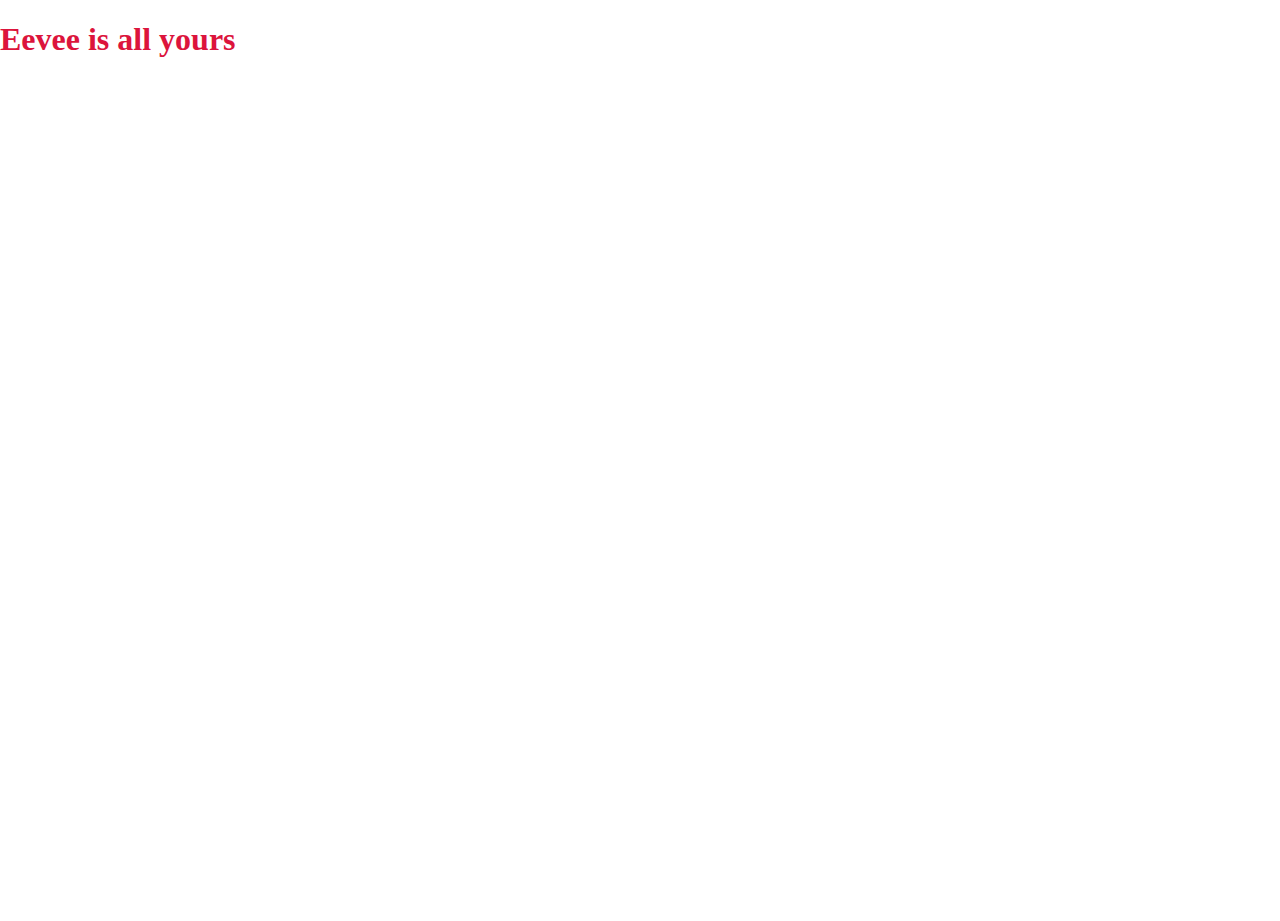
==== index.html @ 0da8eab3 "Add files via upload" ====
<!doctype html>
<html lang="nl">
	
<head>
	<meta charset="UTF-8">
	<meta name="author" content="jouw naam">
	<meta name="viewport" content="width=device-width, initial-scale=1">
	
	<title>VIDii 2011/22 - Eeveelution</title>
	
	<link href="styles/style.css" rel="stylesheet">
	<link rel="icon" type="image/svg+xml" href="images/favicon.svg">
</head>

<body>

		<h1>Eevee is all yours</h1>

	<script src="scripts/script.js"></script>
</body>
	
</html>
---- styles/style.css ----
/* CSS Document */
*, *::after, *::before {
  box-sizing:border-box;  
}

html, body {
  height:100%;
  margin:0;
}

button:not([disabled]) {
  cursor:pointer;
}

/* jouw CSS vanaf hier */

h1 {
  color:crimson;
}
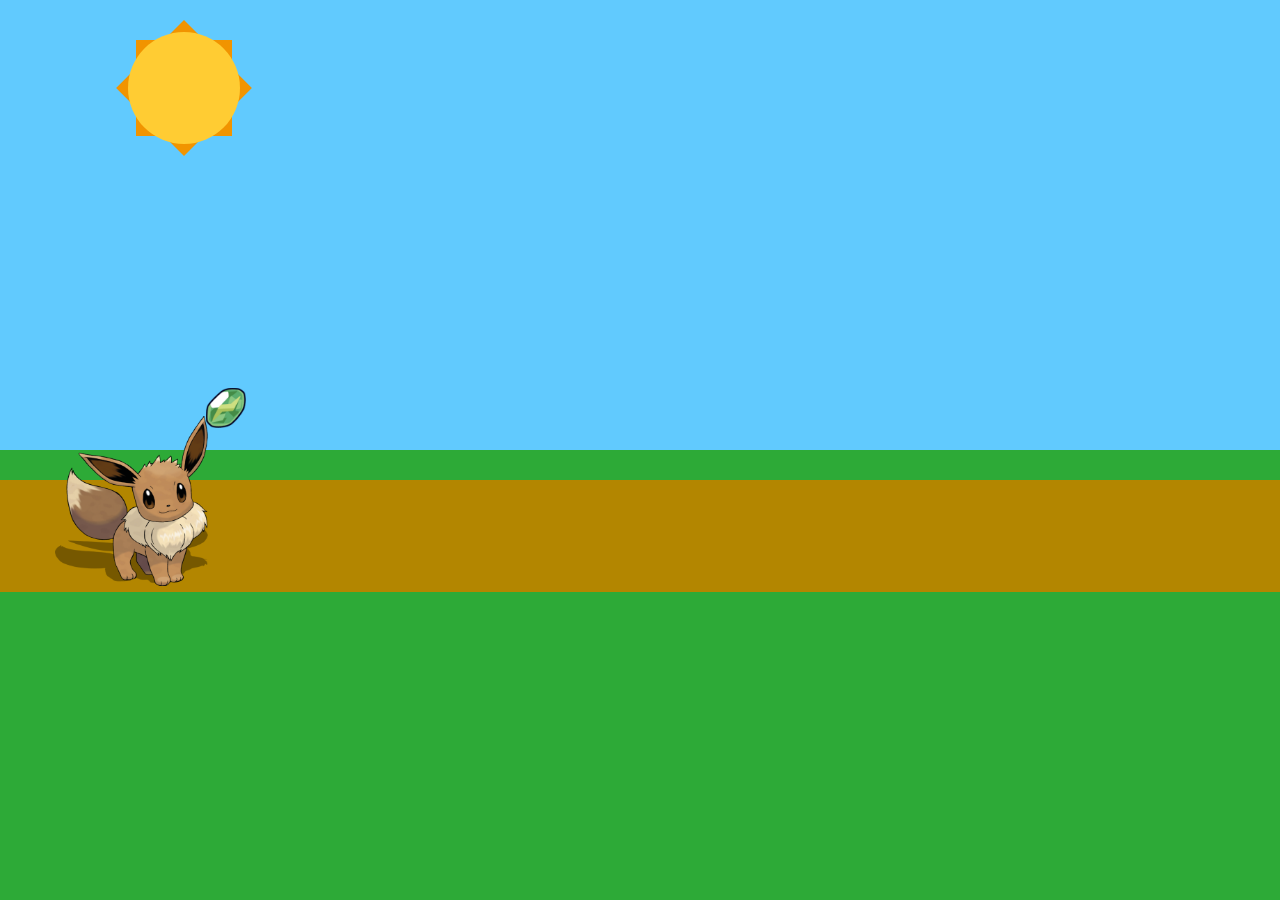
==== commit ba2a87c4: "Add files via upload" ====
--- a/index.html
+++ b/index.html
@@ -3,7 +3,7 @@
 	
 <head>
 	<meta charset="UTF-8">
-	<meta name="author" content="jouw naam">
+	<meta name="author" content="Olivier Leufkens">
 	<meta name="viewport" content="width=device-width, initial-scale=1">
 	
 	<title>VIDii 2011/22 - Eeveelution</title>
@@ -13,8 +13,25 @@
 </head>
 
 <body>
+	<div class="sun">
+		<div class="sunrays"></div>
+		<div class="suncore"></div>
+	</div>
 
-		<h1>Eevee is all yours</h1>
+	<div class="clouds">
+		<div class="cloud1"></div>
+		<div class="cloud2"></div>
+	</div>
+
+	<div class="road"></div>
+
+	<div>
+		<img src="/images/eevee.png" alt="eevee" class="eevee"/>
+	</div>
+
+	<button>
+		<img src="/images/thunderstone.png" alt="thunderstone" class="thunderstone"/>
+	</button>
 
 	<script src="scripts/script.js"></script>
 </body>
--- a/styles/style.css
+++ b/styles/style.css
@@ -6,14 +6,190 @@
 html, body {
   height:100%;
   margin:0;
+  background-image: linear-gradient(rgb(97, 202, 254) 50%,rgb(45, 170, 55) 50%);
+  overflow: hidden;
 }
 
 button:not([disabled]) {
   cursor:pointer;
 }
 
-/* jouw CSS vanaf hier */
+/* EEVEE */
 
-h1 {
-  color:crimson;
+.eevee {
+  width: 14em;
+  height: 12em;
+  position: absolute;
+  /* left: 10em; */
+  top: 25em;
+  animation-name: eevee;
+  animation-duration: 20s;
+  animation-timing-function: linear;
+  animation-iteration-count: infinite;
+}
+@keyframes eevee {
+  0% {transform: translatex(-18em)}
+  100% {transform:translatex(calc(100vw + 14em))}
+}
+
+/* THUNDERSTONE */
+
+img.ThunderstoneEvolve {
+	content: url("../images/jolteon.png");
+}
+
+button {
+  position: absolute;
+  left: 15em;
+  top: 29em;
+  background:none;
+  border:none;
+  outline:none;
+}
+
+button:hover {
+  filter: 
+    drop-shadow(0 0 0.125em dodgerblue)
+    drop-shadow(0 0 0.25em dodgerblue)
+    drop-shadow(0 0 0.5em dodgerblue  )
+    drop-shadow(0 0 0.75em gold);
+}
+
+.thunderstone {
+  width:3em;
+  height: 3em;
+
+}
+
+/* ROAD */
+
+.road {
+  width: 100em;
+  height: 7em;
+  top: 30em;
+  position: absolute;
+  background-color: hsl(45 100% 35%);
+}
+
+/* CLOUDS */
+
+.cloud1 {
+  width: 20em;
+  height: 6em;
+  background: rgb(255 255 255);
+  border-radius: 25em;
+  position: absolute;
+  top: 11em;
+  left: -25em;
+  animation-name: cloud1;
+  animation-duration: 300s;
+  animation-iteration-count: infinite;
+  animation-timing-function: linear;
+  animation-delay: -150s;
+  opacity: .9;
+}
+.cloud1:before {
+  content: "";
+  position: absolute;
+  top: -5em;
+  box-sizing: border-box;
+  height: 10em;
+  width: 10em;
+  left: 4em;
+  border-radius: 50%;
+  background: rgb(255 255 255);
+}
+.cloud1:after {
+  content: "";
+  position: absolute;
+  height: 14em;
+  width: 14em;
+  top: -8em;
+  left: 11em;
+  border-radius: 50%;
+  box-sizing: border-box;
+  background: rgb(255, 255, 255);
+}
+@keyframes cloud1 {
+  0% {transform: translatex(0em)}
+  100% {transform: translatex(calc(100vw + 25em))}
+}
+
+.cloud2 {
+  width: 20em;
+  height: 6em;
+  background: rgb(255, 255, 255);
+  border-radius: 25em;
+  position: absolute;
+  top: 9em;
+  left: -25em;
+  animation-name: cloud1;
+  animation-duration: 300s;
+  animation-iteration-count: infinite;
+  animation-timing-function: linear;
+  animation-delay: -300s;
+  opacity: .9;
+}
+.cloud2:before {
+  content: "";
+  position: absolute;
+  top: -5em;
+  box-sizing: border-box;
+  height: 10em;
+  width: 10em;
+  left: 4em;
+  border-radius: 50%;
+  background: rgb(255, 255, 255);
+}
+.cloud2:after {
+  content: "";
+  position: absolute;
+  height: 14em;
+  width: 14em;
+  top: -8em;
+  left: 11em;
+  border-radius: 50%;
+  box-sizing: border-box;
+  background: rgb(255, 255, 255);
+}
+
+/* SUN */
+
+.suncore {
+  width: 7em;
+  height: 7em;
+  position: absolute;
+  top: 2em;
+  left: 8em;
+  background: hsl(45, 100%, 60%);
+  border-radius: 50%
+}
+
+.sunrays {
+  background: rgb(241, 148, 0);
+  top: 2.5em;
+  left: 8.5em;
+  width: 6em;
+  height: 6em;
+  position: absolute;
+  animation-name: sunrays;
+  animation-duration: 20s;
+  animation-iteration-count: infinite;
+  animation-timing-function: linear;
+}
+
+.sunrays:before {
+  content: "";
+  background: rgb(241, 148, 0);
+  top: 0em;
+  left: 0em;
+  width: 6em;
+  height: 6em;
+  position: absolute;
+  transform: rotate(45deg);
+}
+
+@keyframes sunrays {
+  0% {transform: rotate(0)}
+  100% {transform: rotate(180deg)}
 }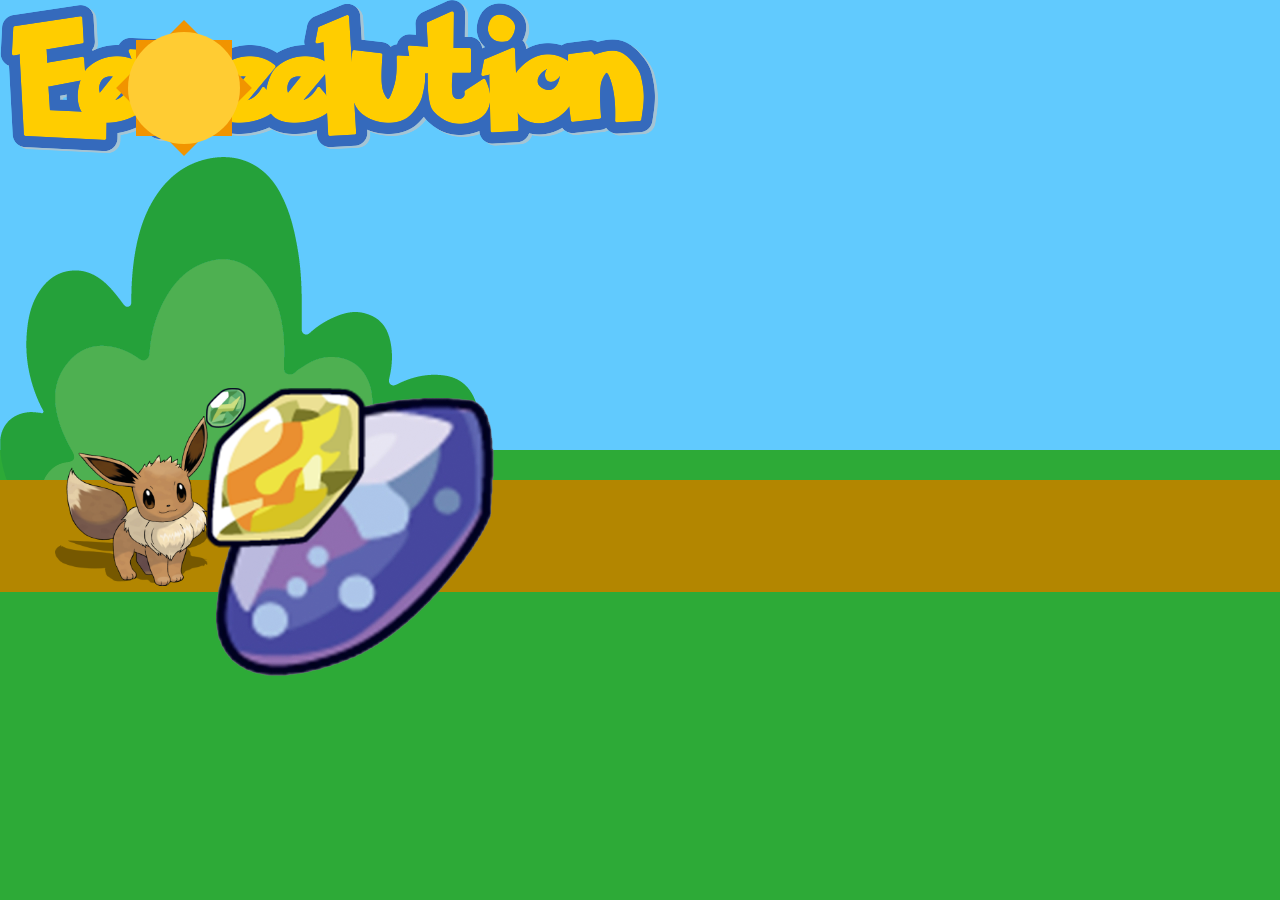
==== commit de66923e: "Add files via upload" ====
--- a/index.html
+++ b/index.html
@@ -1,6 +1,8 @@
 <!doctype html>
 <html lang="nl">
 	
+
+
 <head>
 	<meta charset="UTF-8">
 	<meta name="author" content="Olivier Leufkens">
@@ -12,26 +14,54 @@
 	<link rel="icon" type="image/svg+xml" href="images/favicon.svg">
 </head>
 
+
+
 <body>
+	<div id="logoContainer">
+		<img src="/images/logo.png" alt="logo" class="logo"/>
+	</div>
+
+	<!-- SUN -->
 	<div class="sun">
 		<div class="sunrays"></div>
 		<div class="suncore"></div>
 	</div>
 
+	<!-- CLOUDS -->
 	<div class="clouds">
 		<div class="cloud1"></div>
 		<div class="cloud2"></div>
 	</div>
 
+	<!-- BUSHES -->
+	<div class="bushes">
+		<img src="/images/bush1.png" alt="bush1" class="bush1"/>
+	</div>
+
 	<div class="road"></div>
+
 
 	<div>
 		<img src="/images/eevee.png" alt="eevee" class="eevee"/>
 	</div>
 
-	<button>
-		<img src="/images/thunderstone.png" alt="thunderstone" class="thunderstone"/>
-	</button>
+
+<!-- **************** -->
+<!-- BUTTONS -->
+<!-- **************** -->
+	<div>
+		<button>
+			<img src="/images/thunderstone.png" alt="thunderstone" class="thunderstone"/>
+		</button>
+
+		<button>
+			<img src="/images/waterstone.png" alt="waterstone" class="waterstone"/>
+		</button>
+
+		<button>
+			<img src="/images/firestone.png" alt="firestone" class="firestone"/>
+		</button>
+	</div>	
 
 	<script src="scripts/script.js"></script>
 </body>
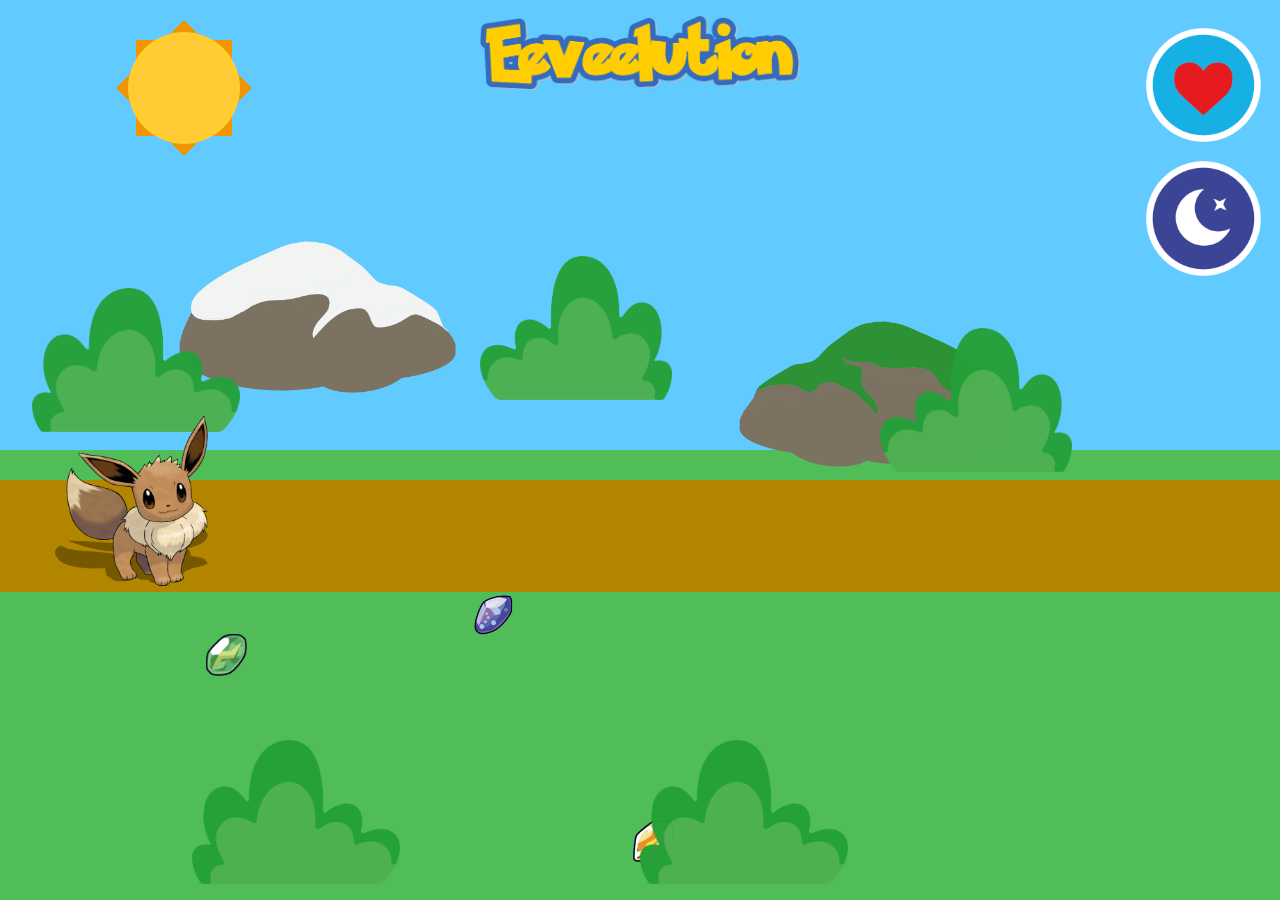
==== commit ef9c399e: "Add files via upload" ====
--- a/index.html
+++ b/index.html
@@ -21,11 +21,19 @@
 		<img src="/images/logo.png" alt="logo" class="logo"/>
 	</div>
 
+
+<!-- **************** -->
+<!-- ELEMENTS -->
+<!-- **************** -->
+
 	<!-- SUN -->
 	<div class="sun">
 		<div class="sunrays"></div>
 		<div class="suncore"></div>
 	</div>
+
+	<!-- MOON -->
+	<div class="moon"></div>
 
 	<!-- CLOUDS -->
 	<div class="clouds">
@@ -35,31 +43,51 @@
 
 	<!-- BUSHES -->
 	<div class="bushes">
-		<img src="/images/bush1.png" alt="bush1" class="bush1"/>
+		<img src="images/bush1.png" alt="bush1" class="bush1"/>
+		<img src="images/bush1.png" alt="bush2" class="bush2"/>
+		<img src="images/bush3.png" alt="bush3" class="bush3"/>
+		<img src="images/bush3.png" alt="bush4" class="bush4"/>
+		<img src="images/bush1.png" alt="bush5" class="bush5"/>
 	</div>
 
 	<div class="road"></div>
 
-
 	<div>
-		<img src="/images/eevee.png" alt="eevee" class="eevee"/>
+		<img src="images/eevee.png" alt="eevee" class="eevee"/>
 	</div>
 
 
 <!-- **************** -->
-<!-- BUTTONS -->
+<!-- BUTTONS - EVOLUTIONS -->
 <!-- **************** -->
 	<div>
+		<!-- 1. THUNDERSTONE -->
 		<button>
-			<img src="/images/thunderstone.png" alt="thunderstone" class="thunderstone"/>
+			<img src="images/thunderstone.png" alt="thunderstone" class="thunderstone"/>
 		</button>
-
+		<!-- 2. WATERSTONE -->
 		<button>
-			<img src="/images/waterstone.png" alt="waterstone" class="waterstone"/>
+			<img src="images/waterstone.png" alt="waterstone" class="waterstone"/>
 		</button>
-
+		<!-- 3. FIRESTONE -->
 		<button>
-			<img src="/images/firestone.png" alt="firestone" class="firestone"/>
+			<img src="images/firestone.png" alt="firestone" class="firestone"/>
+		</button>
+		<!-- 4. FRIENDSHIP -->
+		<button>
+			<img src="images/button-friendship.png" alt="friendship" class="friendship"/>
+		</button>
+		<!-- 5. NIGHT -->
+		<button>
+			<img src="images/button-night.png" alt="night" class="night"/>
+		</button>
+		<!-- 6. ICESTONE/ICEROCK -->
+		<button>
+			<img src="images/icestone.png" alt="icestone" class="icestone"/>
+		</button>
+		<!-- 6. MOSS ON ROCK -->
+		<button>
+			<img src="images/moss.png" alt="moss" class="moss"/>
 		</button>
 	</div>	
 
--- a/styles/style.css
+++ b/styles/style.css
@@ -6,63 +6,372 @@
 html, body {
   height:100%;
   margin:0;
-  background-image: linear-gradient(rgb(97, 202, 254) 50%,rgb(45, 170, 55) 50%);
+  background-image: linear-gradient(rgb(97, 202, 254) 50%,rgb(81, 189, 89) 50%);
   overflow: hidden;
 }
 
-button:not([disabled]) {
-  cursor:pointer;
-}
-
+/***********/
+/* CUSTOM PROPORITIES */
+/***********/
+
+:root {
+  --size: 4em;
+}
+
+
+
+/***********/
+/* LOGO - HEADER */
+/***********/
+
+#logoContainer {
+  width: 100%;
+  margin-top: 1em;
+  display: flex;
+  justify-content: center;
+}
+
+.logo {
+  width: 50%;
+  max-width: 20em;
+  z-index: 3;
+}
+
+
+
+/***********/
 /* EEVEE */
-
+/***********/
 .eevee {
   width: 14em;
   height: 12em;
   position: absolute;
-  /* left: 10em; */
   top: 25em;
+  z-index: 2;
+
+/* ANIMATION EEVEE */
   animation-name: eevee;
-  animation-duration: 20s;
+  animation-duration: 30s;
   animation-timing-function: linear;
   animation-iteration-count: infinite;
 }
+
 @keyframes eevee {
   0% {transform: translatex(-18em)}
   100% {transform:translatex(calc(100vw + 14em))}
 }
 
-/* THUNDERSTONE */
-
-img.ThunderstoneEvolve {
-	content: url("../images/jolteon.png");
+
+
+/*********************/
+/* BUTTONS - STONES  */
+/*********************/
+
+button:not([disabled]) {
+  cursor:pointer;
 }
 
 button {
-  position: absolute;
-  left: 15em;
-  top: 29em;
   background:none;
   border:none;
   outline:none;
-}
-
-button:hover {
+  z-index: 1;
+}
+
+/* THUNDERSTONE */
+/****************/
+img.ThunderstoneEvolve {
+	content: url("../images/jolteon.png");
+}
+
+/* BUTTON */
+button:nth-of-type(1) {
+  width:var(--size);
+  height: 3em;
+  left: 15em;
+  bottom: 17em;
+  position: absolute;
+}
+
+/* TOOLTIP */
+button:nth-of-type(1)::after {
+  content:"Je hebt een Thunderstone gevonden! Klik om Eevee te evolueren in Jolteon";
+  background-color: aliceblue;
+  border-radius: 10%;
+  position: absolute;
+  bottom:100%;
+  left:-10%;
+  border: 2px solid rgb(255, 235, 0);
+  padding: 1em;
+  opacity:0;
+  transition:.5s;
+}
+
+button:nth-of-type(1):hover::after {
+  opacity:1;
+  transform: translatey(-1em);
+  
+}
+
+/* PICTURE IN BUTTON */
+.thunderstone {
+  width: 100%;
+  transition:.3s;
+}
+
+button:nth-of-type(1):hover .thunderstone {
+  filter: 
+    drop-shadow(0 0 0.125em yellow)
+    drop-shadow(0 0 0.25em yellow)
+    drop-shadow(0 0 0.5em yellow)
+    drop-shadow(0 0 0.75em gold);
+  z-index: 3;
+  transform: translatey(-.5em);
+}
+
+/* WATERSTONE */
+/**************/
+img.WaterstoneEvolve {
+	content: url("../images/vaporeon.png");
+}
+
+/* BUTTON */
+button:nth-of-type(2){
+  width:var(--size);
+  height:3em;
+  bottom:20em;
+  left:35em;
+  position: absolute;
+}
+
+/* TOOLTIP */
+button:nth-of-type(2)::after {
+  content:"Je hebt een Waterstone gevonden! Klik om Eevee te evolueren in Vaporeon.";
+  background-color: aliceblue;
+  border-radius: 10%;
+  position: absolute;
+  bottom:100%;
+  left:-10%;
+  border: 2px solid rgb(95, 160, 255);
+  padding: 1em;
+  opacity:0;
+  transition:.5s;
+}
+
+button:nth-of-type(2):hover::after {
+  opacity:1;
+  transform: translatey(-1em);
+  
+}
+
+/* PICTURE IN BUTTON */
+.waterstone {
+  width: 100%;
+  transition:.3s;
+}
+
+button:nth-of-type(2):hover .waterstone {
   filter: 
     drop-shadow(0 0 0.125em dodgerblue)
     drop-shadow(0 0 0.25em dodgerblue)
-    drop-shadow(0 0 0.5em dodgerblue  )
+    drop-shadow(0 0 0.5em dodgerblue)
     drop-shadow(0 0 0.75em gold);
-}
-
-.thunderstone {
-  width:3em;
-  height: 3em;
-
-}
+  z-index: 3;
+  transform: translatey(-.5em);
+}
+
+/* FIRESTONE */
+/*************/
+img.FirestoneEvolve {
+	content: url("../images/flareon.png");
+}
+
+.firestone {
+  width:100%;
+}
+
+button:nth-of-type(3) {
+  width:var(--size);
+  height:3em;
+  bottom:3em;
+  left: 47em;
+  position: absolute;
+  z-index: 3;
+}
+
+/* TOOLTIP */
+button:nth-of-type(3)::after {
+  content:"Je hebt een Firestone gevonden! Klik om Eevee te evolueren in Flareon";
+  background-color: aliceblue;
+  border-radius: 10%;
+  position: absolute;
+  bottom:10%;
+  right: 10%;
+  left: -100%;
+  border: 2px solid orange;
+  padding: 1em;
+  opacity:0;
+  transition:.5s;
+}
+
+button:nth-of-type(3):hover::after {
+  opacity:1;
+  transform: translatey(-1em);
+  
+}
+
+/* PICTURE IN BUTTON */
+.firestone {
+  width: 100%;
+  transition:.3s;
+}
+
+button:nth-of-type(3):hover .firestone {
+  filter: 
+    drop-shadow(0 0 0.125em orange)
+    drop-shadow(0 0 0.25em orange)
+    drop-shadow(0 0 0.5em orange)
+    drop-shadow(0 0 0.75em gold);
+  z-index: 3;
+  transform: translatey(-.5em);
+}
+
+/* FRIENDSHIP */
+/**************/
+img.friendshipEvolve {
+	content: url("../images/sylveon.png");
+}
+
+/* BUTTON */
+button:nth-of-type(4) {
+  top: 2em;
+  right: -7em;
+  position: absolute;
+  z-index: 4;
+}
+
+/* TOOLTIP */
+button:nth-of-type(4)::after {
+  content:"Klik om je vriendschap met Eevee te verhogen!";
+  background-color: aliceblue;
+  position: absolute;
+  bottom:35%;
+  left:-60%;
+  border: 2px solid hsl(0, 100%, 45%);
+  padding: 1em;
+  opacity:0;
+  transition:.5s;
+}
+
+button:nth-of-type(4):hover::after {
+  opacity:1;
+}
+
+/* PICTURE IN BUTTON */
+.friendship {
+  width: 35%;
+  transition:.3s;
+}
+
+button:nth-of-type(4):hover .friendship {
+  filter: 
+    drop-shadow(0 0 0.125em dodgerblue)
+    drop-shadow(0 0 0.25em dodgerblue)
+    drop-shadow(0 0 0.5em dodgerblue)
+    drop-shadow(0 0 0.75em hsl(50, 90%, 50%));
+}
+
+/* DAY/NIGHT */
+/**************/
+img.nightEvolve {
+	content: url("../images/umbreon.png");
+}
+
+/* BUTTON */
+button:nth-of-type(5) {
+  top: 12em;
+  right: -7em;
+  position: absolute;
+  z-index: 5;
+}
+
+/* TOOLTIP */
+button:nth-of-type(5)::after {
+  content:"Klik om om te schakelen naar nacht.";
+  background-color: aliceblue;
+  position: absolute;
+  bottom:35%;
+  left:-42%;
+  border: 2px solid hsl(230, 100%, 30%);
+  padding: 1em;
+  opacity:0;
+  transition:.5s;
+}
+
+button:nth-of-type(5):hover::after {
+  opacity:1;
+  scale: 1.2;
+}
+
+/* PICTURE IN BUTTON */
+.night {
+  width: 35%;
+  transition:.3s;
+}
+
+button:nth-of-type(5):hover .night {
+  filter: 
+    drop-shadow(0 0 0.125em dodgerblue)
+    drop-shadow(0 0 0.25em dodgerblue)
+    drop-shadow(0 0 0.5em dodgerblue)
+    drop-shadow(0 0 0.75em white);
+}
+
+/* ICESTONE/ICEROCK */
+/********************/
+img.icestoneEvolve {
+	content: url("../images/glaceon.png");
+}
+
+/* BUTTON */
+button:nth-of-type(6) {
+  top: 18em;
+  left: 6em;
+  position: absolute;
+  z-index: 0;
+}
+
+/* PICTURE IN BUTTON */
+.icestone {
+  width: 60%;
+}
+
+/* MOSS ON ROCK */
+/********************/
+img.mossEvolve {
+	content: url("../images/leafeon.png");
+}
+
+/* BUTTON */
+button:nth-of-type(7) {
+  top: 24em;
+  left: 55em;
+  position: absolute;
+  z-index: 0;
+}
+
+/* PICTURE IN BUTTON */
+.moss {
+  width: 20em;
+}
+
+
+
+/*****************/
+/* BACKGROUND ELEMENTS */
+/*****************/
 
 /* ROAD */
-
 .road {
   width: 100em;
   height: 7em;
@@ -71,8 +380,59 @@
   background-color: hsl(45 100% 35%);
 }
 
+/* BUSHES */
+.bush1 {
+  width: 13em;
+  height: 9em;
+  top: 18em;
+  left: 2em;
+  position: absolute;
+  z-index: 2;
+  opacity: 98%;
+}
+
+.bush2 {
+  width: 13em;
+  height: 9em;
+  bottom: 1em;
+  left: 40em;
+  position: absolute;
+  z-index: 4;
+  opacity: 98%;
+}
+
+.bush3 {
+  width: 12em;
+  height: 9em;
+  top: 16em;
+  left: 30em;
+  position: absolute;
+  z-index: 2;
+  opacity: 98%;
+}
+
+.bush4 {
+  width: 12em;
+  height: 9em;
+  top: 20.5em;
+  left: 55em;
+  position: absolute;
+  z-index: 1;
+  opacity: 98%;
+}
+
+.bush5 {
+  width: 13em;
+  height: 9em;
+  bottom: 1em;
+  left: 12em;
+  position: absolute;
+  z-index: 4;
+  opacity: 98%;
+}
+
+
 /* CLOUDS */
-
 .cloud1 {
   width: 20em;
   height: 6em;
@@ -81,6 +441,8 @@
   position: absolute;
   top: 11em;
   left: -25em;
+
+/* ANIMATION CLOUDS */
   animation-name: cloud1;
   animation-duration: 300s;
   animation-iteration-count: infinite;
@@ -88,6 +450,12 @@
   animation-delay: -150s;
   opacity: .9;
 }
+
+@keyframes cloud1 {
+  0% {transform: translatex(0em)}
+  100% {transform: translatex(calc(100vw + 25em))}
+}
+
 .cloud1:before {
   content: "";
   position: absolute;
@@ -110,10 +478,6 @@
   box-sizing: border-box;
   background: rgb(255, 255, 255);
 }
-@keyframes cloud1 {
-  0% {transform: translatex(0em)}
-  100% {transform: translatex(calc(100vw + 25em))}
-}
 
 .cloud2 {
   width: 20em;
@@ -123,13 +487,15 @@
   position: absolute;
   top: 9em;
   left: -25em;
+  opacity: .9;
+
   animation-name: cloud1;
   animation-duration: 300s;
   animation-iteration-count: infinite;
   animation-timing-function: linear;
   animation-delay: -300s;
-  opacity: .9;
-}
+}
+
 .cloud2:before {
   content: "";
   position: absolute;
@@ -141,6 +507,7 @@
   border-radius: 50%;
   background: rgb(255, 255, 255);
 }
+
 .cloud2:after {
   content: "";
   position: absolute;
@@ -154,7 +521,6 @@
 }
 
 /* SUN */
-
 .suncore {
   width: 7em;
   height: 7em;
@@ -163,6 +529,14 @@
   left: 8em;
   background: hsl(45, 100%, 60%);
   border-radius: 50%
+}
+
+.suncore:hover {
+  filter: 
+    drop-shadow(0 0 0.125em hsl(36, 100%, 45%))
+    drop-shadow(0 0 0.25em hsl(36, 100%, 45%))
+    drop-shadow(0 0 0.5em hsl(36, 100%, 45%))
+    drop-shadow(0 0 0.75em gold);
 }
 
 .sunrays {
@@ -172,6 +546,7 @@
   width: 6em;
   height: 6em;
   position: absolute;
+
   animation-name: sunrays;
   animation-duration: 20s;
   animation-iteration-count: infinite;
@@ -189,6 +564,7 @@
   transform: rotate(45deg);
 }
 
+/* SUN ANIMATION */
 @keyframes sunrays {
   0% {transform: rotate(0)}
   100% {transform: rotate(180deg)}
